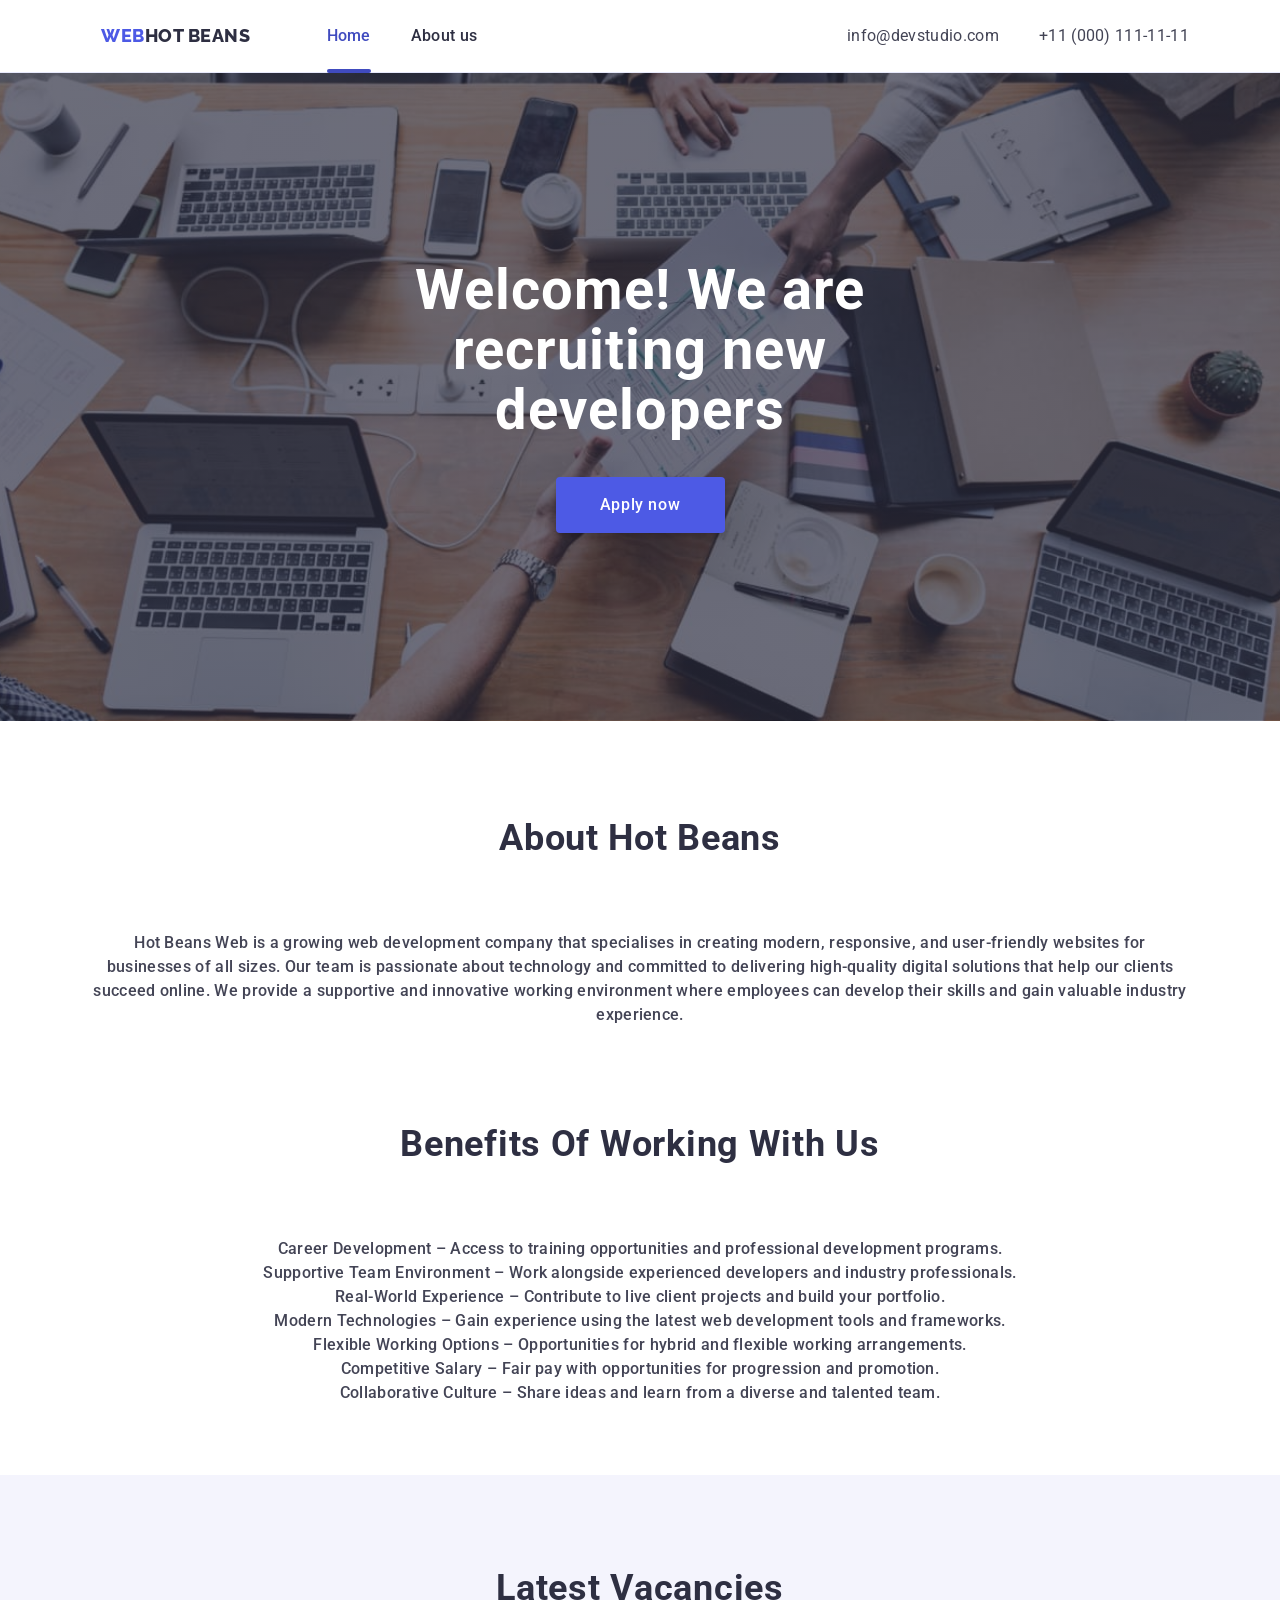
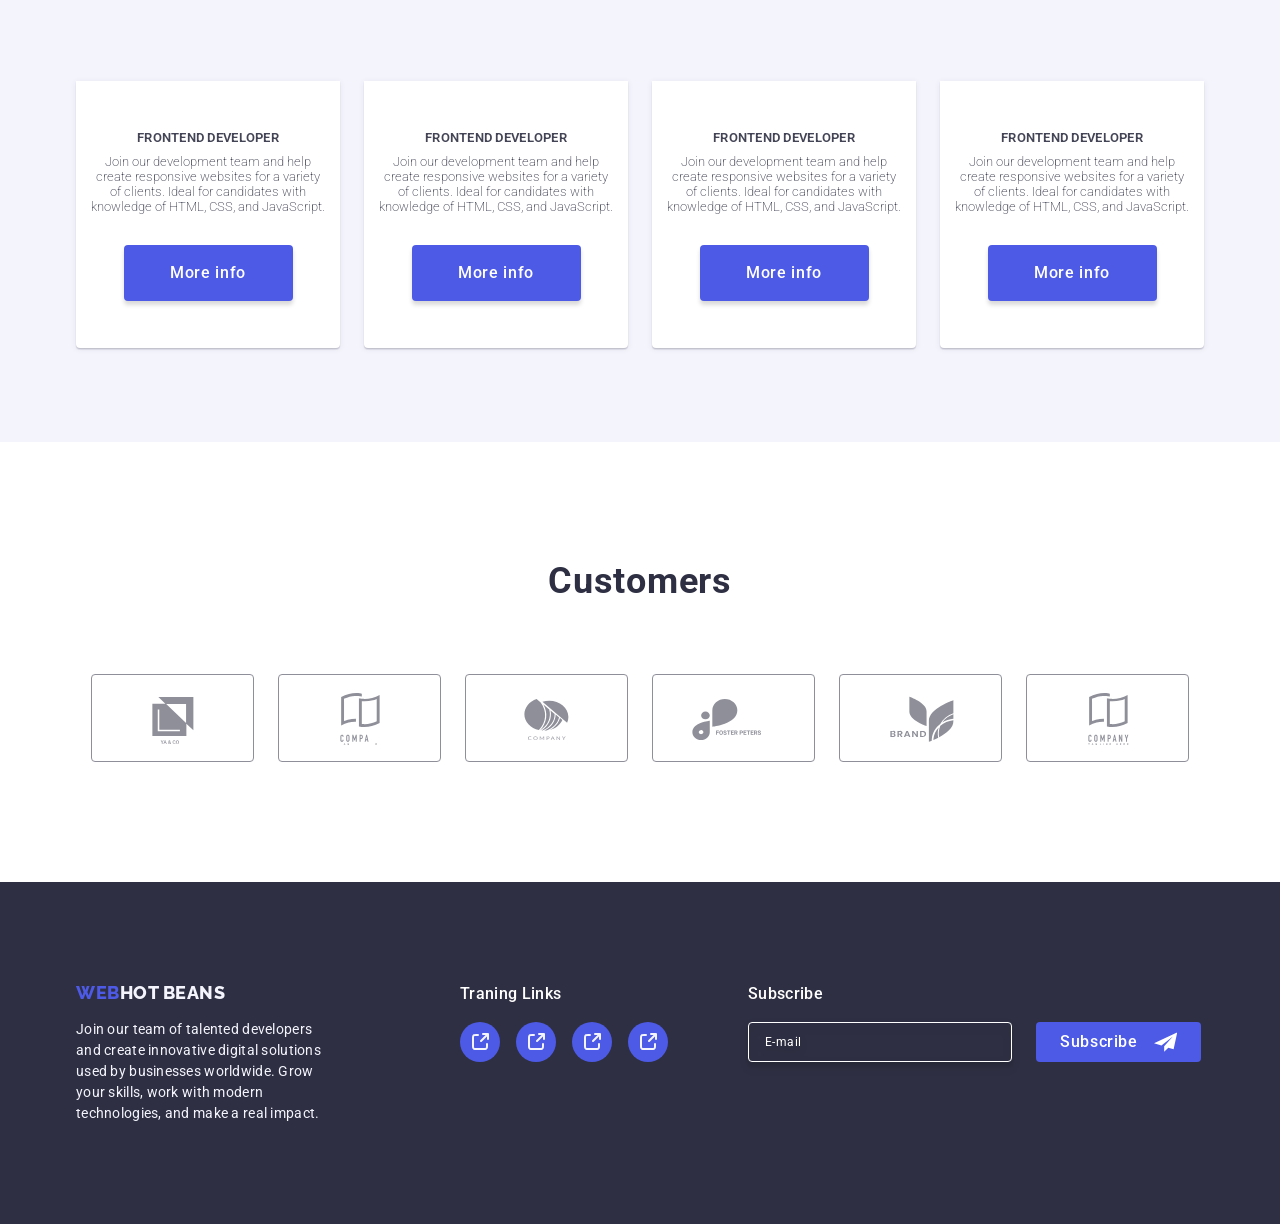
==== index.html @ ef5c517a "First commit" ====
<!doctype html>
<html lang="en">
  <head>
    <meta charset="UTF-8" />
    <meta http-equiv="X-UA-Compatible" content="IE=edge" />
    <meta name="viewport" content="width=device-width, initial-scale=1.0" />
    <title>WEB Hot Beans</title>
    <link
      rel="stylesheet"
      href="https://cdn.jsdelivr.net/npm/modern-normalize@1.1.0/modern-normalize.min.css"
    />
    <link rel="preconnect" href="https://fonts.googleapis.com" />
    <link rel="preconnect" href="https://fonts.gstatic.com" crossorigin />
    <link
      href="https://fonts.googleapis.com/css2?family=Raleway:wght@800&family=Roboto:wght@400;500;700;900&display=swap"
      rel="stylesheet"
    />
    <link rel="stylesheet" href="./css/styles.css" />
    <link rel="stylesheet" href="./css/media.css" />
    <link rel="stylesheet" href="./css/modal2.css" />
  </head>

  <body>
    <!-- Header -->
    <header class="header">
      <div class="container">
        <nav class="page-nav">
          <a href="./index.html" class="link logo"
            >Web<span class="logo_span">Hot Beans</span></a
          >
          <ul class="nav-list list">
            <li class="nav-item">
              <a href="./index.html" class="nav_link link current">Home </a>
            </li>
            <li class="nav-item">
              <a href="html/aboutus.html" class="nav_link link">About us</a>
            </li>
          </ul>
        </nav>
        <address class="page-address">
          <ul class="address-list list">
            <li class="address_item">
              <a href="mailto:info@devstudio.com" class="address_link link"
                >info@devstudio.com</a
              >
            </li>
            <li class="address_item">
              <a href="tel:+110001111111" class="address_link link"
                >+11 (000) 111-11-11</a
              >
            </li>
          </ul>
        </address>
        <button type="button" class="menu-open-btn" data-menu-open>
          <svg width="32" height="22" class="icon-menu-open">
            <use href="./images/icons.svg#icon-open-mob-menu"></use>
          </svg>
        </button>
      </div>
      <div class="mob-menu is-hidden" data-menu>
        <button data-menu-close class="modal-mob-bth" type="button">
          <svg class="icon" width="8" height="8">
            <use href="./images/icons.svg#icon-close"></use>
          </svg>
        </button>
        <ul class="mob-menu-list list">
          <li class="mob-menu-item">
            <a href="./index.html" class="current mob-menu_link link">Studio</a>
          </li>
          <li class="mob-menu-item">
            <a href="./index.html" class="mob-menu_link link">About us</a>
          </li>
          <li class="mob-menu-item">
            <a href="./index.html" class="mob-menu_link link"
              >Our Trainee Developers</a
            >
          </li>
          <li class="mob-menu-item">
            <a href="./index.html" class="mob-menu_link link">Vacancies</a>
          </li>
        </ul>
        <ul class="footer_soc-list mob-menu-soc-list">
          <li class="footer_soc-item">
            <a href="" class="footer_soc-link">
              <svg width="24" height="24" class="icon">
                <use href="./images/icons.svg#icon-instagram"></use>
              </svg>
            </a>
          </li>
          <li class="footer_soc-item">
            <a href="" class="footer_soc-link">
              <svg width="24" height="24" class="icon">
                <use href="./images/icons.svg#icon-twitter"></use>
              </svg>
            </a>
          </li>
          <li class="footer_soc-item">
            <a href="" class="footer_soc-link">
              <svg width="24" height="24" class="icon">
                <use href="./images/icons.svg#icon-facebook"></use>
              </svg>
            </a>
          </li>
          <li class="footer_soc-item">
            <a href="" class="footer_soc-link">
              <svg width="24" height="24" class="icon">
                <use href="./images/icons.svg#icon-linkedin"></use>
              </svg>
            </a>
          </li>
        </ul>
        <ul class="address-mob-list list">
          <li class="mob-address_item">
            <a href="mailto:info@devstudio.com" class="mob-address_link link"
              >info@devstudio.com</a
            >
          </li>
          <li class="address_item">
            <a href="tel:+110001111111" class="mob-address_link link"
              >+11 (000) 111-11-11</a
            >
          </li>
        </ul>
      </div>
    </header>
    <!-- Main -->
    <main>
      <!-- Section Hero -->
      <section class="hero">
        <div class="container">
          <h1 class="hero-header">Welcome! We are recruiting new developers</h1>
          <button type="button" data-modal-open="modal1" class="hero-button">
            Apply now
          </button>
        </div>
      </section>
      <section class="section">
        <div class="container">
          <h2 class="section-header">About Hot Beans</h2>
          <p class="card_subtitle aboutus-text">
            Hot Beans Web is a growing web development company that specialises
            in creating modern, responsive, and user-friendly websites for
            businesses of all sizes. Our team is passionate about technology and
            committed to delivering high-quality digital solutions that help our
            clients succeed online. We provide a supportive and innovative
            working environment where employees can develop their skills and
            gain valuable industry experience.
          </p>
        </div>
      </section>

      
      <!-- Third Section -->
      <section class="section section-benefit">
        <div class="container">
          <h2 class="section-header card_subtitle">
            Benefits of working with us
          </h2>
          <ul>
            <li class="benefit-item card_subtitle">
              Career Development – Access to training opportunities and
              professional development programs.
            </li>
            <li class="benefit-item card_subtitle">
              Supportive Team Environment – Work alongside experienced
              developers and industry professionals.
            </li>
            <li class="benefit-item card_subtitle">
              Real-World Experience – Contribute to live client projects and
              build your portfolio.
            </li>
            <li class="benefit-item card_subtitle">
              Modern Technologies – Gain experience using the latest web
              development tools and frameworks.
            </li>
            <li class="benefit-item card_subtitle">
              Flexible Working Options – Opportunities for hybrid and flexible
              working arrangements.
            </li>
            <li class="benefit-item card_subtitle">
              Competitive Salary – Fair pay with opportunities for progression
              and promotion.
            </li>
            <li class="benefit-item card_subtitle">
              Collaborative Culture – Share ideas and learn from a diverse and
              talented team.
            </li>
          </ul>
        </div>
      </section>

     
      <section class="team-section vacancies-section">
        <div class="container">
          <h2 class="section-header">Latest vacancies</h2>
          <ul class="card-set">
            <li class="card">
              <div class="card-text">
                <p class="card_subtitle">Frontend Developer</p>
                <p>
                  Join our development team and help create responsive websites
                  for a variety of clients. Ideal for candidates with knowledge
                  of HTML, CSS, and JavaScript.
                </p>
                <button
                  type="button"
                  data-modal-open="modal2"
                  class="hero-button"
                >
                  More info
                </button>
              </div>
            </li>
            <li class="card">
              <div class="card-text">
                <p class="card_subtitle">Frontend Developer</p>
                <p>
                  Join our development team and help create responsive websites
                  for a variety of clients. Ideal for candidates with knowledge
                  of HTML, CSS, and JavaScript.
                </p>
                <button
                  type="button"
                  data-modal-open="modal2"
                  class="hero-button"
                >
                  More info
                </button>
              </div>
            </li>
            <li class="card">
              <div class="card-text">
                <p class="card_subtitle">Frontend Developer</p>
                <p>
                  Join our development team and help create responsive websites
                  for a variety of clients. Ideal for candidates with knowledge
                  of HTML, CSS, and JavaScript.
                </p>
               <button
                  type="button"
                  data-modal-open="modal2"
                  class="hero-button"
                >
                  More info
                </button>
              </div>
            </li>
            <li class="card">
              <div class="card-text">
                <p class="card_subtitle">Frontend Developer</p>
                <p>
                  Join our development team and help create responsive websites
                  for a variety of clients. Ideal for candidates with knowledge
                  of HTML, CSS, and JavaScript.
                </p>
                <button
                  type="button"
                  data-modal-open="modal2"
                  class="hero-button"
                >
                  More info
                </button>
              </div>
            </li>
          </ul>
        </div>
      </section>
      <!-- Customer Section -->
      <section class="customer-section">
        <div class="container">
          <h2 class="section-header">Customers</h2>

          <ul class="card-set">
            <li class="card">
              <a href="" class="customer_link">
                <svg class="icon" width="104" height="56">
                  <use href="./images/icons.svg#icon-logo-1"></use>
                </svg>
              </a>
            </li>
            <li class="card">
              <a href="" class="customer_link">
                <svg class="icon" width="104" height="56">
                  <use href="./images/icons.svg#icon-logo-2"></use>
                </svg>
              </a>
            </li>
            <li class="card">
              <a href="" class="customer_link">
                <svg class="icon" width="104" height="56">
                  <use href="./images/icons.svg#icon-logo-3"></use>
                </svg>
              </a>
            </li>
            <li class="card">
              <a href="" class="customer_link">
                <svg class="icon" width="104" height="56">
                  <use href="./images/icons.svg#icon-logo-4"></use>
                </svg>
              </a>
            </li>
            <li class="card">
              <a href="" class="customer_link">
                <svg class="icon" width="104" height="56">
                  <use href="./images/icons.svg#icon-logo-5"></use>
                </svg>
              </a>
            </li>
            <li class="card">
              <a href="" class="customer_link">
                <svg class="icon" width="104" height="56">
                  <use href="./images/icons.svg#icon-logo-6"></use>
                </svg>
              </a>
            </li>
          </ul>
        </div>
      </section>
    </main>
    <!-- Footer -->
    <footer class="footer">
      <div class="container flex-box">
        <div class="footer-box">
          <a href="./index.html" class="logo link"
            >Web<span class="logo_span">Hot Beans</span></a
          >
          <p class="footer-text">
            Join our team of talented developers and create innovative digital
            solutions used by businesses worldwide. Grow your skills, work with
            modern technologies, and make a real impact.
          </p>
        </div>
        <div class="footer-soc-box">
          <p class="footer_soc-title">Traning Links</p>
          <ul class="footer_soc-list">
            <li class="footer_soc-item">
              <a href="https://www.learn-c.org/" class="footer_soc-link">
                <svg width="24" height="24" class="icon" >
                  <use href="./images/icons.svg#external-link" ></use>
                </svg>
              </a>
            </li>
            <li class="footer_soc-item">
              <a href="https://www.learn-c.org/" class="footer_soc-link">
                <svg width="24" height="24" class="icon" >
                  <use href="./images/icons.svg#external-link" ></use>
                </svg>
              </a>
            </li>
            <li class="footer_soc-item">
              <a href="https://www.learn-c.org/" class="footer_soc-link">
                <svg width="24" height="24" class="icon" >
                  <use href="./images/icons.svg#external-link" ></use>
                </svg>
              </a>
            </li>
            <li class="footer_soc-item">
              <a href="https://www.learn-c.org/" class="footer_soc-link">
                <svg width="24" height="24" class="icon" >
                  <use href="./images/icons.svg#external-link" ></use>
                </svg>
              </a>
            </li>
            
          </ul>
        </div>
        <div class="footer-subc-box">
          <p class="footer-subc-title">Subscribe</p>

          <form class="footer-form">
            <label class="footer-lbl">
              <input
                type="email"
                name="email"
                class="footer-input"
                placeholder="E-mail"
              />
            </label>

            <button type="submit" class="footer-subc-bth">
              Subscribe

              <svg width="24" height="24" class="icon">
                <use href="./images/icons.svg#icon-send-frame"></use>
              </svg>
            </button>
          </form>
        </div>
      </div>
    </footer>
    <!-- Modal 1 -->
    <div class="backdrop is-hidden" data-modal="modal1">
      <div data-modal="modal1" class="modal">
        <button data-modal-close="modal1" class="modal-button" type="button">
          <svg class="icon" width="8" height="8">
            <use href="./images/icons.svg#icon-close"></use>
          </svg>
        </button>
        <p class="modal-title">Leave your contacts and we will call you back</p>
        <form>
          <div class="modal-field">
            <label for="user-name" class="modal-label"> Name</label>

            <div class="modal-wrap">
              <input
                type="text"
                id="user-name"
                class="modal-input"
                name="user-name"
              />
              <svg width="18" height="24" class="icon modal-icon">
                <use href="./images/icons.svg#icon-modal-person"></use>
              </svg>
            </div>
          </div>
          <div class="modal-field">
            <label for="phone" class="modal-label">Phone</label>

            <div class="modal-wrap">
              <input type="text" id="phone" class="modal-input" name="phone" />
              <svg width="18" height="24" class="icon modal-icon">
                <use href="./images/icons.svg#icon-modal-phone"></use>
              </svg>
            </div>
          </div>
          <div class="modal-field">
            <label for="email" class="modal-label">Email</label>

            <div class="modal-wrap">
              <input type="text" id="email" class="modal-input" name="email" />
              <svg width="18" height="24" class="icon modal-icon">
                <use href="./images/icons.svg#icon-modal-email"></use>
              </svg>
            </div>
          </div>
          <div class="modal-field modal-area-fld">
            <label for="user-comment" class="modal-label"> Comment </label>
            <textarea
              id="user-comment"
              class="modal-area"
              placeholder="Text input"
              name="user-comment"
            ></textarea>
          </div>
          <div class="modal-check-fld">
            <input
              type="checkbox"
              class="modal-check-input visually-hidden"
              id="user-privacy"
              value="true"
              name="user-privacy"
            />
            <label class="modal-label check-label" for="user-privacy">
              <span class="modal-span-icon">
                <svg width="10" height="8" class="icon modal-check-icon">
                  <use href="./images/icons.svg#icon-modal-privacy"></use>
                </svg>
              </span>
              I accept the terms and conditions of the
              <a href="#" class="modal-link"> Privacy Policy</a>
            </label>
          </div>
          <button class="modal-btn" type="submit">Submit</button>
        </form>
      </div>
    </div>
    <!-- Modal 2 -->
    <div class="backdrop is-hidden" data-modal="modal2">
      <div data-modal="modal2" class="modal modal2">
        <button data-modal-close="modal2" class="modal-button" type="button">
          <svg class="icon" width="8" height="8">
            <use href="./images/icons.svg#icon-close"></use>
          </svg>
        </button>
        <h3 class="modal-title modal2-title">Frontend Developer</h3>
        <h4>Job Description</h4>
        <p>
          The Junior Web Developer will assist in designing, developing, and
          maintaining websites and web applications. The successful candidate
          will work as part of a collaborative team and contribute to a range of
          client projects.
        </p>
        <h4>Key Responsibilities</h4>
        <p>
          Develop and maintain websites using modern web technologies. Write
          clean, efficient, and well-documented code. Test websites to ensure
          functionality across different devices and browsers. Work closely with
          designers and senior developers. Troubleshoot and resolve technical
          issues. Participate in project meetings and team discussions.
        </p>
        <h4>Essential Requirements</h4>
        <p>
          Relevant qualification in Web Development, Computing, or Information
          Technology. Knowledge of HTML5, CSS3, and JavaScript. Understanding of
          responsive web design principles. Strong problem-solving and
          analytical skills. Good communication and teamwork abilities. Passion
          for web development and continuous learning.
        </p>
      </div>
    </div>
    <script src="./js/modal.js"></script>
    <script src="./js/menu.js"></script>
  </body>
</html>
---- css/styles.css ----
:root {
  --whitebackground: #ffffff;
  --herobackground: #2e2f42;
  --footerbackground: #2e2f42;
  --primarycolor: #2e2f42;
  --textcolor: #434455;
  --textfooter: #f4f4fd;
  --whitetext: #ffffff;

  --logofont: "Raleway", sans-serif;
  --primaryfont: "Roboto", sans-serif;
}
body {
  font-family: var(--primaryfont);
  font-size: 14px;
  font-weight: 500;
  letter-spacing: 2%;
  color: #434455;
  background-color: var(--whitebackground);
}

button {
  cursor: pointer;
  padding: 0;
  border: none;
}
h1,
h2,
h3,
h4,
h5,
h6,
p {
  margin: 0;
}
a {
  text-decoration: none;
}
ul,
li {
  list-style-type: none;
  margin: 0;
  padding: 0;
}

address {
  font-style: normal;
}
img {
  display: block;
}
input,
label {
  display: block;
  border: none;
  outline: none;
}
.icon {
  fill: currentColor;
}
.visually-hidden {
  position: absolute;
  width: 1px;
  height: 1px;
  margin: -1px;
  border: 0;
  padding: 0;
  white-space: nowrap;
  clip-path: inset(100%);
  clip: rect(0 0 0 0);
  overflow: hidden;
}
.link {
  text-decoration: none;
}
.list {
  list-style: none;
}
.container {
  max-width: 1158px;
  width: 100%;
  margin: 0 auto;
  padding: 0 15px;
}
.page-nav .logo {
  margin-left: 10px;
  margin-right: 76px;
}
.logo {
  font-family: var(--logofont);
  font-weight: 800;
  font-size: 18px;
  letter-spacing: 3%;
  line-height: 1.17;
  letter-spacing: 0.03em;
  text-transform: uppercase;
  color: #4d5ae5;
}
.logo span {
  color: #2e2f42;
}

.header {
  border-bottom: 1px solid #e7e9fc;
  box-shadow:
    0px 2px 1px rgba(46, 47, 66, 0.08),
    0px 1px 1px rgba(46, 47, 66, 0.16),
    0px 1px 6px rgba(46, 47, 66, 0.08);
}
.header .container {
  display: flex;
  height: 72px;
}
.page-nav {
  display: flex;
  align-items: center;
}
.nav-list {
  display: flex;
  margin: auto;
  gap: 40px;
  justify-content: center;
  position: relative;
  display: none;
}
.nav_item {
  margin-right: auto;
}
.nav_link {
  font-size: 16px;
  color: #2e2f42;
  letter-spacing: 0.02em;
  line-height: 1.5;
  padding: 24px 0;
  display: flex;
  align-items: center;
  justify-content: center;
  flex-direction: column;
  transition: color 250ms cubic-bezier(0.4, 0, 0.2, 1);
  position: relative;
}
.current {
  color: #404bbf;
}
.current::after {
  margin-top: 20px;
  position: absolute;
  left: 0;
  bottom: -1px;
  content: "";
  width: 100%;
  height: 4px;
  background-color: #404bbf;
  border-radius: 2px;
}

.page-address {
  display: none;
}
.address-list {
  display: flex;
  align-items: center;
  flex-direction: column;
  flex-wrap: wrap;
  align-items: center;
  justify-content: center;
  gap: 12px;
}
.address_link {
  color: var(--textcolor);
  font-size: 16px;
  font-weight: 400;
  line-height: 1.5;
  letter-spacing: 0.02em;
  transition: color 250ms cubic-bezier(0.4, 0, 0.2, 1);
}
.address_link:hover,
.address_link:active,
.address_link:focus {
  color: #404bbf;
}
.menu-open-btn {
  display: block;
  margin-left: auto;
  background-color: transparent;
}
.icon-menu-open {
  stroke: #2e2f42;
}
.mob-menu {
  position: fixed;
  z-index: 20;
  top: 0;
  width: 100vw;
  height: 100vh;
  width: 100%;
  min-height: 796px;
  background: #fcfcfc;
  border-radius: 4px;
  box-shadow:
    0px 1px 1px rgba(0, 0, 0, 0.14),
    0px 1px 3px rgba(0, 0, 0, 0.12),
    0px 2px 1px rgba(0, 0, 0, 0.2);
  transition: transform 250ms cubic-bezier(0.4, 0, 0.2, 1);
  padding: 80px 40px 40px 35px;
}
.mob-menu-list {
  display: flex;
  flex-direction: column;
  flex-wrap: wrap;
  gap: 40px;
  margin-bottom: 284px;
}
.mob-menu_link {
  font-size: 36px;
  font-weight: 700;
  font-size: 36px;
  letter-spacing: 0.03em;
  color: #2e2f42;
  line-height: 1.11;
}
.mob-menu-item .current {
  color: #404bbf;
}

.modal-mob-bth {
  background-color: #fff;
  border: 1px solid rgba(0, 0, 0, 0.1);
  display: flex;
  align-items: center;
  justify-content: center;
  position: absolute;
  top: 24px;
  right: 24px;
  border-radius: 50%;
  width: 24px;
  height: 24px;
  transition:
    background-color 250ms cubic-bezier(0.4, 0, 0.2, 1),
    border 250ms cubic-bezier(0.4, 0, 0.2, 1);
}
.mob-menu-soc-list {
  gap: 56px;
  display: flex;
  margin-top: auto;
  margin-bottom: 48px;
}
.address-mob-list {
  gap: 40px;
  display: flex;
  flex-direction: column;
  flex-wrap: wrap;
}

.mob-address_link {
  color: #434455;
  font-size: 20px;
  font-weight: 500;
  line-height: 1.2;
  letter-spacing: 0.02em;
}
.mob-address_link:hover,
.mob-address_link:focus {
  color: #4d5ae5;
  font-size: 36px;
  font-weight: 700;
  line-height: 1.12;
  letter-spacing: 0.02em;
  text-transform: capitalize;
}

.hero {
  background-color: var(--herobackground);
  padding: 112px 0;
  background-image:
    linear-gradient(rgba(46, 47, 66, 0.7), rgba(46, 47, 66, 0.7)),
    url(../images/hero-bg-mob-img.jpg);
  background-repeat: no-repeat;
  background-size: cover;
  max-width: 1440px;
  background-position: center;
  margin: auto;
}


.hero .container {
  text-align: center;
}
.hero-header {
  max-width: 496px;
  font-size: 36px;
  letter-spacing: 0.03em;
  color: #ffffff;
  line-height: 1.11;
  text-align: center;
  margin-bottom: 72px;
  margin-left: auto;
  margin-right: auto;
  font-weight: 700;
}
.hero-button {
  background-color: #4d5ae5;
  border-radius: 4px;
  box-shadow: 0px 4px 4px 0px rgba(0, 0, 0, 0.15);
  transition: background-color 250ms cubic-bezier(0.4, 0, 0.2, 1);

  font-weight: 500;
  font-size: 16px;
  line-height: 1.5;
  letter-spacing: 0.04em;
  color: var(--whitetext);

  display: block;
  text-align: center;
  padding: 16px 32px;
  min-width: 169px;
  margin-left: auto;
  margin-right: auto;
}
.hero-button:hover,
.hero-button:active,
.hero-button:focus {
  background-color: #404bbf;
}
.advantages-section {
  padding: 96px 0;
}

.advantages-section .card-set {
  gap: 74px;
}

.advantages-section .card {
  max-width: 264px;
}
.advantages_icon-box {
  display: none;
  justify-content: center;
  align-items: center;
  height: 112px;
  background: #f4f4fd;
  border-radius: 4px;
  margin-bottom: 8px;
}
.section {
  margin-top: 98px;
}
.aboutus-text {
  text-align: center;
}
.section-benefit {
  margin-bottom: 70px;
}
.benefit-item {
  text-align: center;
}

.vacancies-section li {
  padding: 15px;
}
.vacancies-section .card_subtitle {
  font-weight: 600;
  text-transform: uppercase;
}
.vacancies-section p {
  margin-bottom: 30px;
  font-weight: 200;
  font-size: 13px;
}
.vacancies-section a {
  width: 150px;
}

.card_title {
  font-size: 20px;
  font-weight: 500;
  line-height: 1.2;
  letter-spacing: 0.02em;
  color: #2e2f42;
  margin-bottom: 8px;
  text-align: center;
}
.advantages-section .card_subtitle {
  font-weight: 500;
}

.card_subtitle {
  font-size: 16px;
  line-height: 1.5;
  letter-spacing: 0.02em;
  color: var(--textcolor);
}
.section-header {
  font-size: 36px;

  line-height: 1.11;
  letter-spacing: 0.02em;
  text-transform: capitalize;
  color: #2e2f42;
  text-align: center;
  margin-bottom: 72px;
}
.doing-section {
  padding-bottom: 120px;
  display: none;
}
.card-set {
  display: flex;
  flex-direction: column;
}
.doing-section .card-set {
  gap: 24px;
}
.doing-section .card {
  width: calc((100% - 2 * 24px) / 3);
}
.team-section {
  background-color: #f4f4fd;
  padding: 94px 0px;
  margin: auto;
}
.team-section .container {
  padding-left: auto;
  padding-right: auto;
}
.team-section .card-set {
  gap: 24px;
  align-items: center;
}
.team-section .card {
  max-width: 264px;
  background-color: #ffffff;
  /* width: calc((100% - 3 * 24px) / 4); */
  border-radius: 0 0 4px 4px;
  text-align: center;
  align-items: center;
  box-shadow:
    0px 1px 6px rgba(46, 47, 66, 0.08),
    0px 1px 1px rgba(46, 47, 66, 0.16),
    0px 2px 1px rgba(46, 47, 66, 0.08);
}
.team-section .card-text {
  padding: 32px 0;
  justify-content: center;
}
.team-section .card_title {
  margin-bottom: 8px;
}
.team-section .card_subtitle {
  margin-bottom: 8px;
}
.team-section .card_soc-list {
  display: flex;
  gap: 24px;
  justify-content: center;
}
.team-section .card_soc-link {
  width: 40px;
  height: 40px;
  background-color: #4d5ae5;
  padding: 12px;
  border-radius: 50%;
  justify-content: center;
  display: flex;
  align-items: center;
  transition: background-color 250ms cubic-bezier(0.4, 0, 0.2, 1);
}
.team-section .card_soc-link:hover,
.team-section .card_soc-link:focus {
  background-color: #404bbf;
}
.team-section .icon {
  fill: #f4f4fd;
}

.customer-section {
  padding: 120px 0px;
}
.customer-section .icon {
  fill: #8e8f99;
}

.customer-section .card-set {
  flex-direction: row;
  flex-wrap: wrap;
  gap: 24px;
}
.customer-section .card {
  width: calc((100% - 24px) / 2);
  gap: 24px;
}
.customer-section .card {
  height: 88px;
}
.customer_link {
  width: 100%;
  height: 100%;
  border-radius: 4px;
  border: 1px solid #8e8f99;
  display: flex;
  align-items: center;
  justify-content: center;
  color: #404bbf;
  transition:
    border-color 250ms cubic-bezier(0.4, 0, 0.2, 1),
    color 250ms cubic-bezier(0.4, 0, 0.2, 1);
  color: #8e8f99;
}
.customer-section .icon {
  fill: currentColor;
}
.customer-section .icon:hover,
.customer-section .icon:focus {
  fill: currentColor;
}
.customer-section .customer_link:hover,
.customer-section .customer_link:focus {
  border: 1px solid #404bbf;
  color: #404bbf;
}
.footer {
  background-color: var(--footerbackground);
  padding: 100px 0px;
  /* align-items: baseline;
  display: flex; */
}
.footer .logo {
  display: inline-block;
  margin-bottom: 16px;
}
.footer span {
  color: #f4f4fd;
}
.footer-text {
  color: #f4f4fd;
  line-height: 1.5;
  letter-spacing: 0.02em;
  max-width: 264px;
  font-weight: 400;
}
.footer_soc-title {
  color: #fff;
  line-height: 1.5;
  letter-spacing: 0.02em;
  font-size: 16px;
  font-weight: 500;

  margin-bottom: 16px;
}
.flex-box {
  display: flex;
  align-items: center;
  flex-direction: column;
  flex-wrap: wrap;
  justify-content: center;
  gap: 72px;
}

.footer-box {
  align-items: center;
  justify-content: center;
  display: flex;
  flex-direction: column;
}
.footer-soc-box {
  align-items: center;
  justify-content: center;
  display: flex;
  flex-direction: column;
}
.footer_soc-list {
  display: flex;
  gap: 16px;
  justify-content: center;
  align-self: center;
}
.footer_soc-link {
  width: 40px;
  height: 40px;
  background-color: #4d5ae5;
  border-radius: 50%;
  justify-content: center;
  display: flex;
  align-items: center;
  color: #f4f4fd;
  transition: background-color 250ms cubic-bezier(0.4, 0, 0.2, 1);
}
.footer_soc-link:hover,
.footer_soc-link:focus {
  background-color: #31d0aa;
}
.footer_soc-list .icon {
  fill: currentColor;
}

.footer_soc-list .icon use {
  fill: currentColor;
}
.footer-subc-title {
  color: #fff;
  line-height: 1.5;
  letter-spacing: 0.02em;
  font-size: 16px;

  margin-bottom: 16px;
  text-align: center;
}
.footer-input {
  border-radius: 4px;
  border: 1px solid #fff;
  box-shadow: 0px 4px 4px 0px rgba(0, 0, 0, 0.15);
  background-color: transparent;
  width: 264px;
  height: 40px;
  padding: 8px 16px;
  font-size: 12px;
  line-height: 1.5;
  letter-spacing: 0.04em;
  filter: drop-shadow(0px 4px 4px rgba(0, 0, 0, 0.15));
  color: #ffffff;
  width: 100%;
}
.footer-input::placeholder {
  color: #fff;
}
.footer-form-fld {
  display: flex;
}
.footer-form {
  display: flex;
  gap: 24px;
  flex-direction: column;
  align-items: center;
  justify-content: center;
}
.footer-lbl {
  width: 100%;
}
.footer-subc-bth {
  padding: 8px 24px;
  border-radius: 4px;
  background: #4d5ae5;
  font-size: 16px;
  font-weight: 500;
  color: #ffffff;
  line-height: 1.5;
  letter-spacing: 0.04em;
  display: flex;
  justify-content: center;
  align-items: center;
  max-width: 165px;
}
.footer-subc-bth .icon {
  margin-left: 16px;
}

.card-img {
  position: relative;
  overflow: hidden;
}
.is-hidden {
  visibility: hidden;
  opacity: 0;
  pointer-events: none;
  transition:
    opacity 250ms cubic-bezier(0.4, 0, 0.2, 1),
    visibility 250ms cubic-bezier(0.4, 0, 0.2, 1);
}
.backdrop {
  width: 100%;
  height: 100%;
  position: fixed;
  top: 0;
  left: 0;
  background-color: rgba(46, 47, 66, 0.4);
}
.modal {
  position: absolute;
  top: 50%;
  left: 50%;
  transform: translate(-50%, -50%) scale(1);
  max-width: 408px;
  min-height: 584px;
  background: #fcfcfc;
  border-radius: 4px;
  box-shadow:
    0px 1px 1px rgba(0, 0, 0, 0.14),
    0px 1px 3px rgba(0, 0, 0, 0.12),
    0px 2px 1px rgba(0, 0, 0, 0.2);
  transition: transform 250ms cubic-bezier(0.4, 0, 0.2, 1);
  padding: 72px 24px 24px 24px;
}
.modal-button {
  background-color: #e7e9fc;
  border: 1px solid rgba(0, 0, 0, 0.1);
  display: flex;
  align-items: center;
  justify-content: center;
  position: absolute;
  top: 24px;
  right: 24px;
  border-radius: 50%;
  width: 24px;
  height: 24px;
  transition:
    background-color 250ms cubic-bezier(0.4, 0, 0.2, 1),
    border 250ms cubic-bezier(0.4, 0, 0.2, 1);
}
.modal-button:hover,
.modal-button:focus {
  color: #fff;
  background-color: #404bbf;
  border: none;
}
.modal-button .icon {
  transition: fill 250ms cubic-bezier(0.4, 0, 0.2, 1);
  top: 50%;
  left: 50%;
}
.modal-title {
  text-align: center;
  margin-bottom: 16px;
  font-size: 16px;
  font-weight: 500;
  color: #2e2f42;
  line-height: 1.5;
  letter-spacing: 0.02em;
}
.modal-field {
  margin-bottom: 8px;
}
.modal-input {
  width: 100%;
  height: 40px;
  padding: 11px 38px;
  border-radius: 4px;
  border: 1px solid rgba(46, 47, 66, 0.4);
  margin-top: 4px;
  outline: none;
  background-color: transparent;
  outline: transparent;
  transition: border-color 250ms cubic-bezier(0.4, 0, 0.2, 1);
}

.modal-label {
  font-size: 12px;
  font-weight: 400;
  line-height: 1.17;
  letter-spacing: 0.04em;
  color: #8e8f99;
  margin-bottom: 4px;
}
.modal-input:focus,
.modal-input:hover {
  border-color: #4d5ae5;
}
.modal-area {
  width: 100%;
  height: 120px;
  border-radius: 4px;
  margin-top: 4px;
  padding: 8px 16px;
  resize: none;
  outline: none;
  border: 1px solid rgba(46, 47, 66, 0.4);
  background-color: transparent;
  transition: border-color 250ms cubic-bezier(0.4, 0, 0.2, 1);
  outline: transparent;
}
.modal-area::placeholder {
  font-size: 12px;
  line-height: 1.17;
  letter-spacing: 0.04em;
  color: rgba(46, 47, 66, 0.4);
}
.modal-area-fld {
  margin-bottom: 16px;
}
.modal-area:focus,
.modal-area:hover {
  border-color: #4d5ae5;
}
.modal-wrap {
  position: relative;
}
.modal-wrap .icon {
  top: 50%;
  left: 16px;
  transform: translateY(-50%);
  position: absolute;
  transition: fill 250ms cubic-bezier(0.4, 0, 0.2, 1);
}
.modal-input:hover + .modal-icon,
.modal-input:focus + .modal-icon {
  fill: #4d5ae5;
}
.modal-check-fld {
  margin-bottom: 24px;
  display: flex;
  align-items: center;
}

.modal-check-input {
  width: 16px;
  height: 16px;
}

.modal-label a {
  color: #4d5ae5;
  text-decoration: underline;
}
.modal-check-icon {
  fill: transparent;
  display: inline-flex;
}

.modal-span-icon {
  width: 16px;
  height: 16px;
  border: 1px solid rgba(46, 47, 66, 0.4);
  border-radius: 2px;
  transition:
    background-color 250ms cubic-bezier(0.4, 0, 0.2, 1),
    border 250ms cubic-bezier(0.4, 0, 0.2, 1),
    fill 250ms cubic-bezier(0.4, 0, 0.2, 1);
  display: inline-flex;
  align-items: center;
  justify-content: center;
  margin-right: 8px;
  fill: transparent;
}
.modal-check-input:checked + .check-label .modal-span-icon {
  background-color: #404bbf;
  border: none;
  fill: #f4f4fd;
}

.modal-check-input:checked + .check-label .modal-check-icon {
  fill: #f4f4fd;
}
.check-label a {
  margin-left: 4px;
}
.modal-btn {
  min-width: 169px;
  display: block;
  padding: 16px 32px;
  border-radius: 4px;
  background: #4d5ae5;
  box-shadow: 0px 4px 4px 0px rgba(0, 0, 0, 0.15);
  text-align: center;
  font-size: 16px;
  font-weight: 500;
  line-height: 1.5;
  letter-spacing: 0.04em;
  margin-left: auto;
  margin-right: auto;
  color: #ffffff;
  transition: background-color 250ms cubic-bezier(0.4, 0, 0.2, 1);
}
---- css/media.css ----
@media screen and (min-width: 428px) {
  .container {
    max-width: 398px;
    padding: 0 15px;
  }
  .doing-section {
    display: none;
  }
  .team-section .container {
    padding-left: 66px;
    padding-right: 66px;
  }
  .team-section .card-img {
    max-width: 264px;
  }
  .footer-subc-box {
    width: 100%;
  }
}
@media screen and (min-width: 768px) {
  .container {
    max-width: 738px;
  }
  .menu-open-btn {
    display: none;
  }
  .nav-list {
    display: flex;
  }
  .page-address {
    display: flex;
  }
  .page-nav {
    margin-right: auto;
  }
  .hero {
    background-color: var(--herobackground);
    padding: 112px 0;
    background-image: linear-gradient(
        rgba(46, 47, 66, 0.7),
        rgba(46, 47, 66, 0.7)
      ),
      url(../images/hero-bg-tab-img.jpg);
    background-repeat: no-repeat;
    background-size: cover;
    max-width: 1440px;
    background-position: center;
    margin: auto;
  }
  @media (min-device-pixel-ratio: 2),
    (min-resolution: 192dpi),
    (min-resolution: 2dppx) {
    .box {
      background-image: linear-gradient(
          rgba(46, 47, 66, 0.7),
          rgba(46, 47, 66, 0.7)
        ),
        url(../images/hero-bg-tab-img@2x.jpg);
    }
  }

  .hero-header {
    font-size: 56px;
    font-weight: 700;
    line-height: 1.07;
    letter-spacing: 0.02em;
    margin-bottom: 36px;
  }
  .advantages-section .card-set {
    gap: 72px 24px;
    flex-direction: row;
    flex-wrap: wrap;
  }
  .advantages-section .card {
    max-width: 500px;
  }
  .advantages-section .card {
    flex-basis: calc((100% - 24px) / 2);
  }
  .doing-section {
    display: none;
  }
  .team-section .card-set {
    flex-direction: row;
    flex-wrap: wrap;
  }
  .team-section .card {
    width: calc((100% - 24px) / 2);
    gap: 64px 24px;
  }

  .customer-section .card {
    width: calc((100% - 2 * 24px) / 3);
  }
  .flex-box {
    flex-direction: row;
    flex-wrap: wrap;
    align-items: baseline;
    padding-left: 108px;
    gap: 72px 24px;
    justify-content: left;
  }
  .footer-form {
    align-items: left;
  }
  .footer-form {
    flex-direction: row;
    align-items: flex-start;
    gap: 24px;
  }
  .footer-input {
    width: 264px;
  }
  .footer-subc-title {
    text-align: left;
  }
  .footer-subc-box {
    width: 453px;
  }
}
@media screen and (min-width: 1158px) {
  .container {
    max-width: 1128px;
  }
  .address-list {
    flex-direction: row;
    gap: 40px;
  }
  .hero {
    background-color: var(--herobackground);
    padding: 188px 0;
    background-image: linear-gradient(
        rgba(46, 47, 66, 0.7),
        rgba(46, 47, 66, 0.7)
      ),
      url(../images/hero-bg-img.jpg);
    background-repeat: no-repeat;
    background-size: cover;
    max-width: 1440px;
    background-position: center;
    margin: auto;
  }
  @media (min-device-pixel-ratio: 2),
    (min-resolution: 192dpi),
    (min-resolution: 2dppx) {
    .box {
      background-image: linear-gradient(
          rgba(46, 47, 66, 0.7),
          rgba(46, 47, 66, 0.7)
        ),
        url(../images/hero-bg-img@2x.jpg);
    }
  }

  .advantages-section .card-set {
    flex-direction: row;
    gap: 24px;
  }
  .advantages-section .card_subtitle {
    font-weight: 400;
  }
  .advantages-section .card {
    flex-basis: calc((100% - 24px * 3) / 4);
  }
  .advantages_icon-box {
    display: flex;
  }
  .doing-section {
    display: flex;
  }
  .doing-section .card-set {
    gap: 24px;
    display: flex;
    flex-direction: row;
    flex-wrap: wrap;
  }
  .doing-section .card {
    width: calc((100% - 2 * 24px) / 3);
  }
  .team-section .card {
    flex-basis: calc((100% - 3 * 24px) / 4);
  }
  .team-section .container {
    padding-left: 0px;
    padding-right: 0px;
  }
  .customer-section .card-set {
    flex-direction: row;
    flex-wrap: wrap;
    gap: 24px;
  }
  .customer-section .card {
    width: calc((100% - 24px) / 2);
    gap: 24px;
  }
  .customer-section .card {
    width: calc((100% - 5 * 24px) / 6);
  }
  .footer .container {
    padding: 0px;
  }

  .flex-box {
    gap: 0px;
  }
  .footer-box {
    margin-right: 120px;
    align-items: baseline;
    display: flex;
  }
  .footer-soc-box {
    margin-right: 80px;
    align-items: baseline;
    display: flex;
  }
  
}
---- css/modal2.css ----
.modal2-title {
  font-weight: 600;
  text-transform: uppercase;
  font-size: 20px;
}
.modal2 p {
  margin-bottom: 30px;
  font-weight: 200;
  font-size: 13px;
}
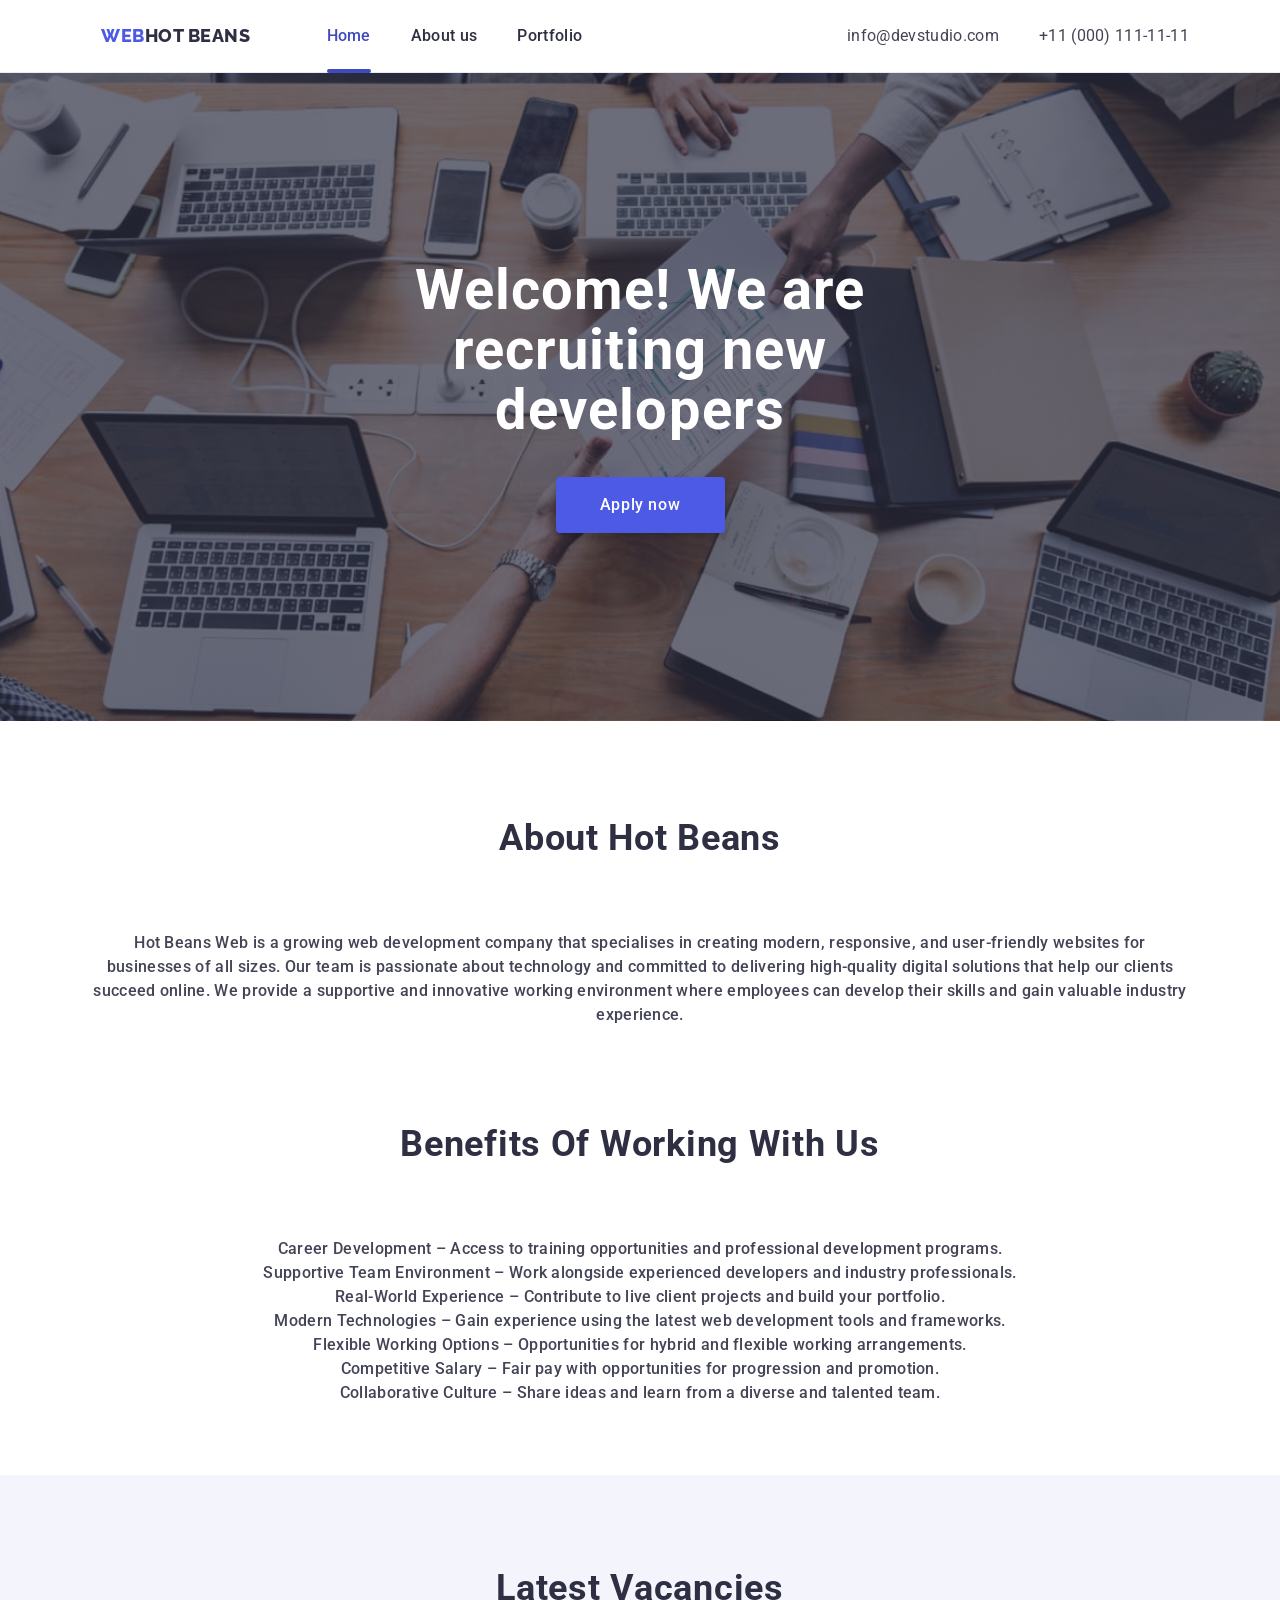
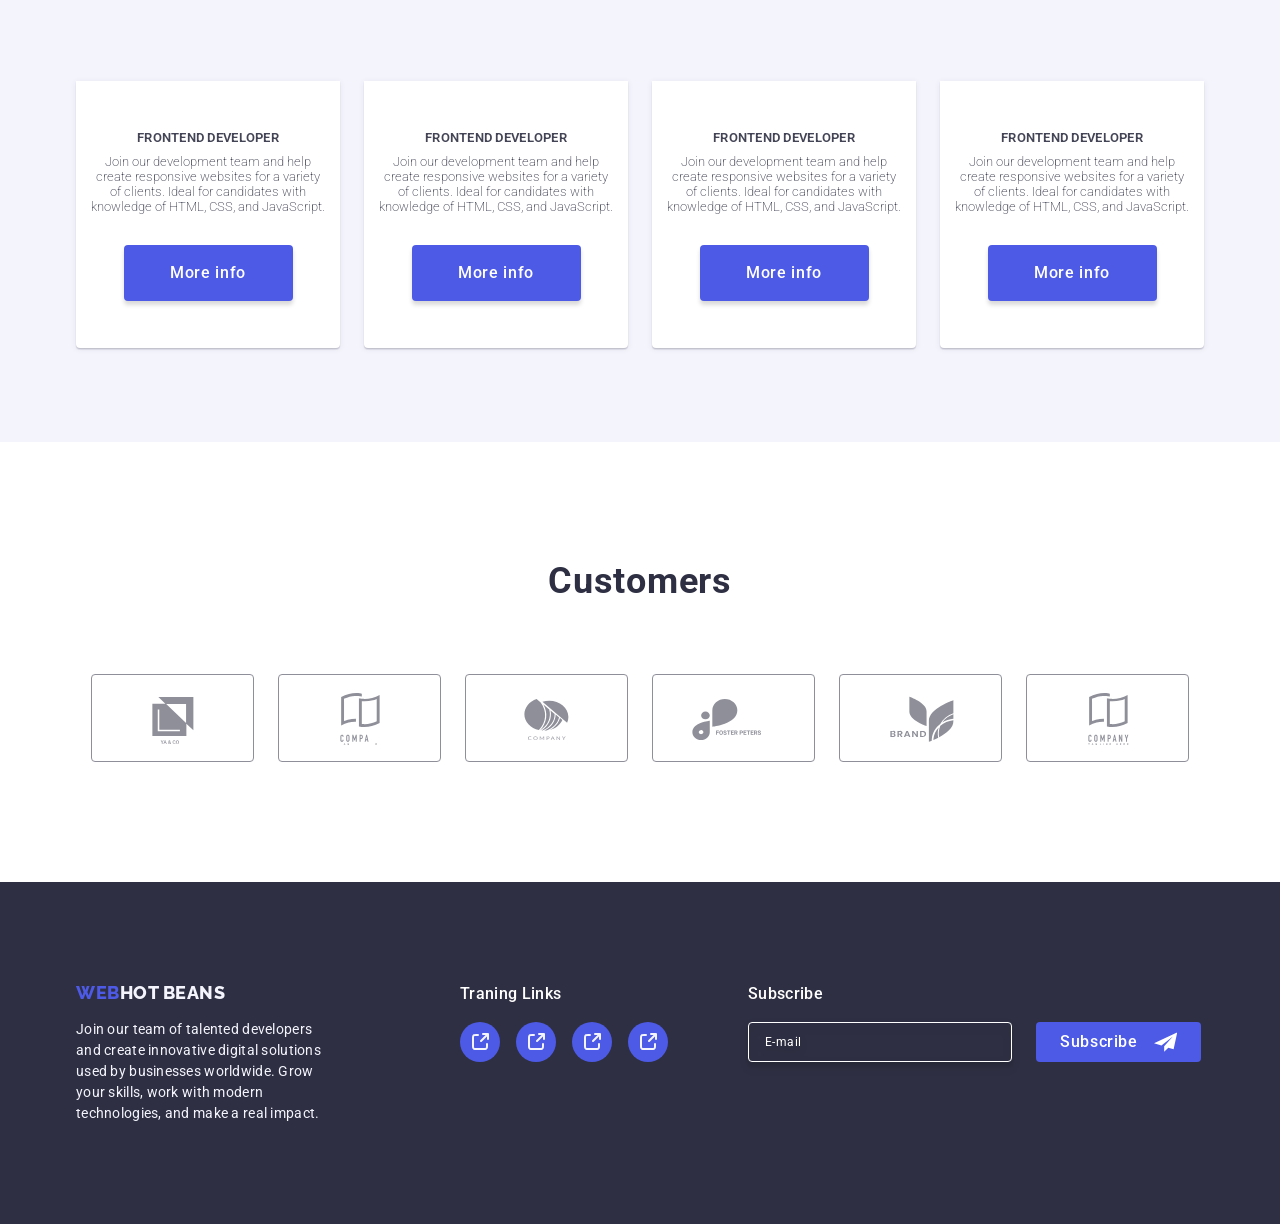
==== commit c430369e: "portfolio" ====
--- a/index.html
+++ b/index.html
@@ -35,6 +35,9 @@
             <li class="nav-item">
               <a href="html/aboutus.html" class="nav_link link">About us</a>
             </li>
+             <li class="nav-item">
+              <a href="html/portfolio.html" class="nav_link link">Portfolio</a>
+            </li>
           </ul>
         </nav>
         <address class="page-address">
@@ -72,12 +75,10 @@
           </li>
           <li class="mob-menu-item">
             <a href="./index.html" class="mob-menu_link link"
-              >Our Trainee Developers</a
+              >Portfolio</a
             >
           </li>
-          <li class="mob-menu-item">
-            <a href="./index.html" class="mob-menu_link link">Vacancies</a>
-          </li>
+
         </ul>
         <ul class="footer_soc-list mob-menu-soc-list">
           <li class="footer_soc-item">
--- a/css/styles.css
+++ b/css/styles.css
@@ -858,3 +858,78 @@
   color: #ffffff;
   transition: background-color 250ms cubic-bezier(0.4, 0, 0.2, 1);
 }
+/* 
+Porfolio
+*/
+.portfolio-section{
+  padding: 70px 0 70px 0 ;
+}
+.portfolio-section .card-set {
+  gap: 24px;
+  row-gap: 48px;
+}
+.portfolio-section .card {
+  width: calc((100% - 2 * 24px) / 3);
+}
+.portfolio-section .card-text {
+  padding: 32px 16px;
+  border: 1px solid #e7e9fc;
+  border-top: none;
+}
+
+.portfolio-section .card_title {
+  margin-bottom: 8px;
+}
+
+.portfolio-section .card-set {
+  gap: 24px;
+  row-gap: 48px;
+}
+.portfolio-section .card {
+  width: calc((100% - 2 * 24px) / 3);
+}
+.portfolio-section .card-text {
+  padding: 32px 16px;
+  border: 1px solid #e7e9fc;
+  border-top: none;
+}
+
+.portfolio-section .card_title {
+  margin-bottom: 8px;
+}
+.card-link {
+  display: block;
+  transition: box-shadow 250ms cubic-bezier(0.4, 0, 0.2, 1);
+}
+.card-link:hover,
+.card-link:focus {
+  box-shadow: 0px 1px 6px rgba(46, 47, 66, 0.08),
+    0px 1px 1px rgba(46, 47, 66, 0.16), 0px 2px 1px rgba(46, 47, 66, 0.08);
+}
+.card-img {
+  position: relative;
+}
+
+.overlay-text {
+  position: absolute;
+  top: 0;
+  font-size: 16px;
+  line-height: 1.5;
+  letter-spacing: 0.02em;
+  padding: 40px 32px;
+  background-color: #4d5ae5;
+  height: 100%;
+  width: 100%;
+  color: #f4f4fd;
+  transition: transform 250ms cubic-bezier(0.4, 0, 0.2, 1);
+
+  transform: translateY(100%);
+}
+.card-link:hover .overlay-text,
+.card-link:focus .overlay-text {
+  transform: translateY(0%);
+}
+.card-img {
+  position: relative;
+  overflow: hidden;
+}
--- a/css/media.css
+++ b/css/media.css
@@ -215,3 +215,15 @@
   }
   
 }
+  .portfolio-section .card-set {
+    flex-direction: row;
+    flex-wrap: wrap;
+    gap: 48px 24px;
+  }
+  .portfolio-sectio .card {
+    flex-basis: calc((100% - 2 * 24px) / 3);
+  }
+  .portfolio-section .card_title {
+    text-align: left;
+  }
+
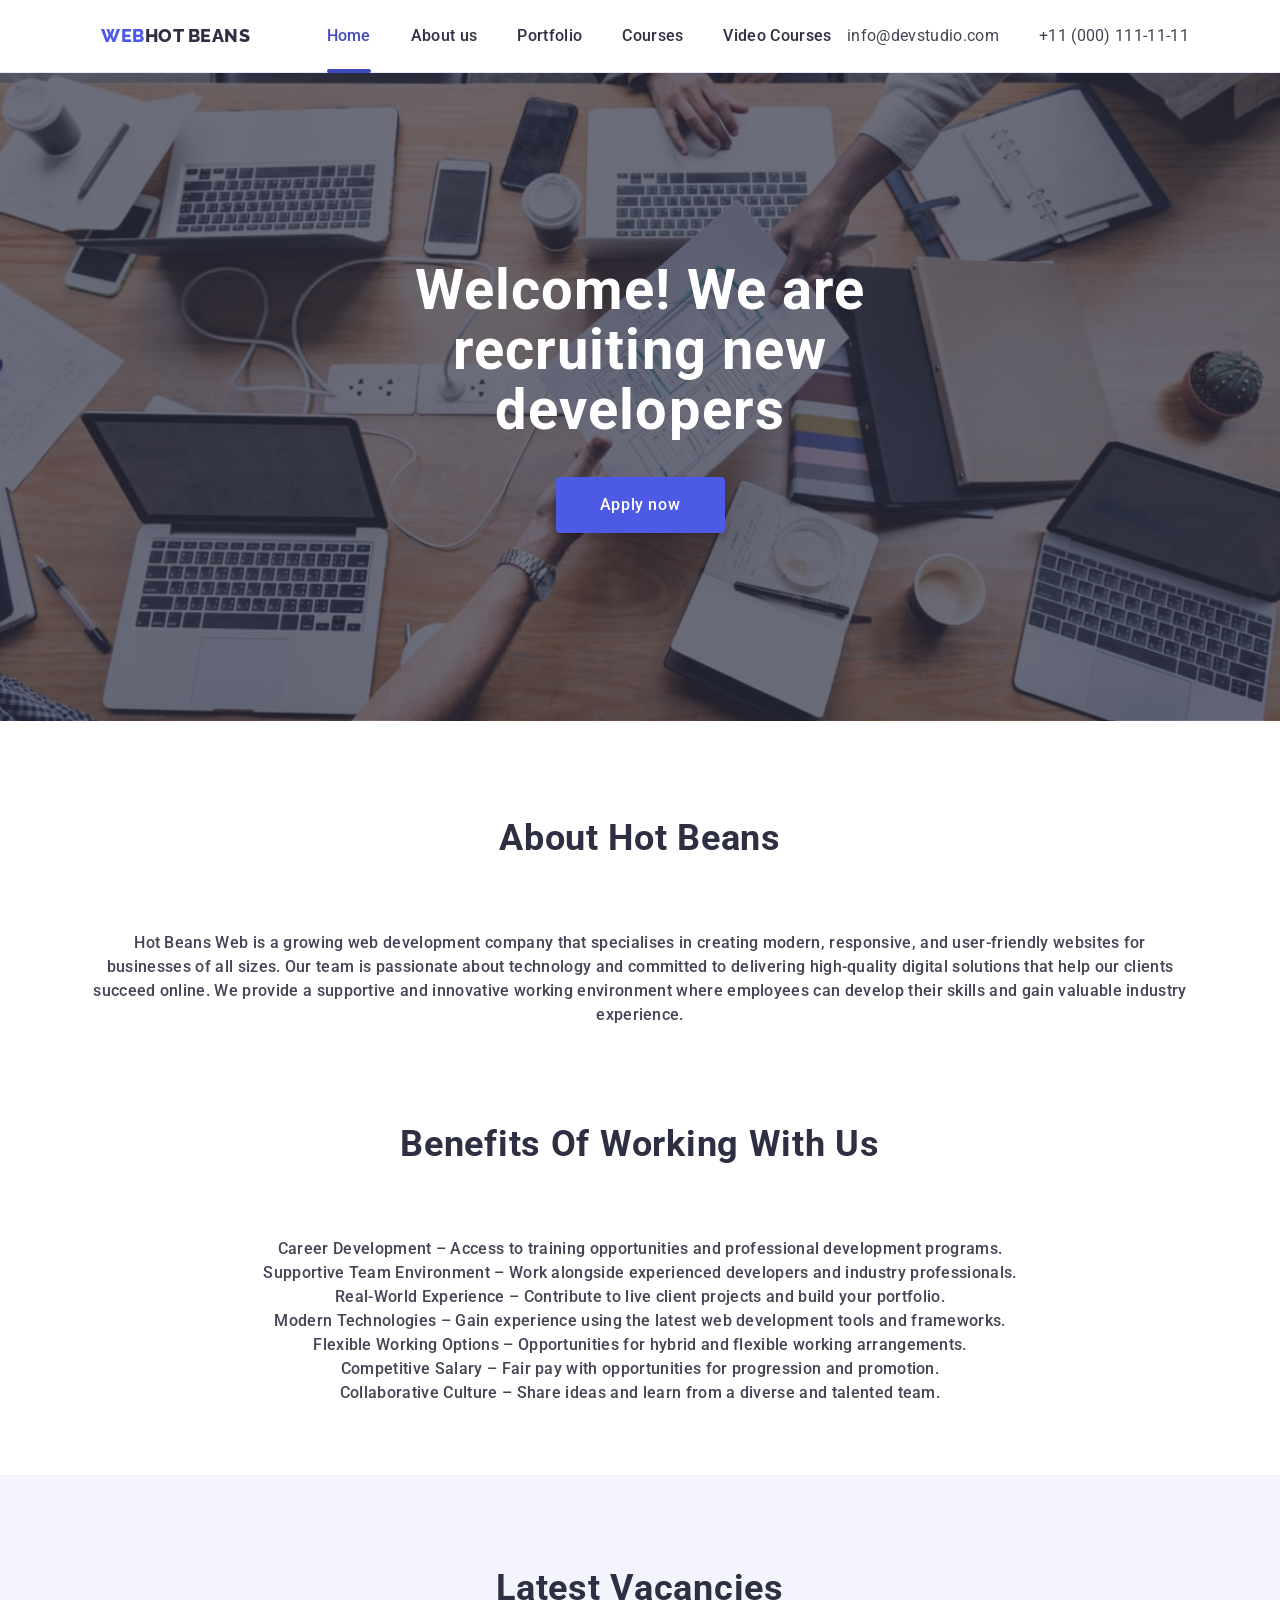
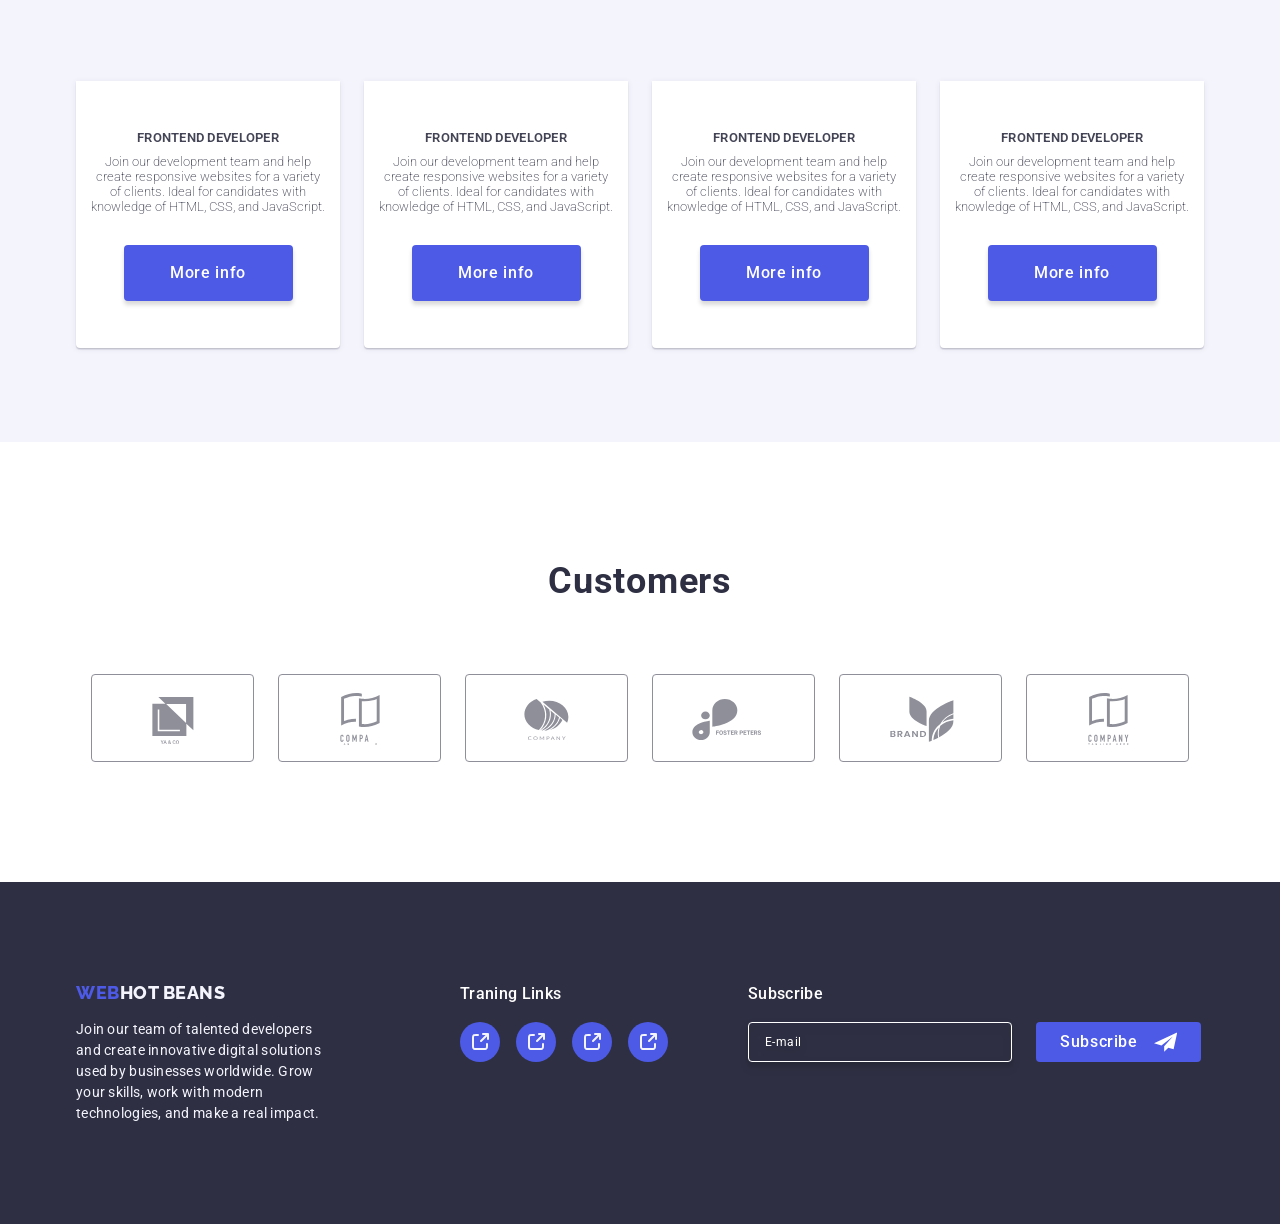
==== commit ecf8bddd: "final" ====
--- a/index.html
+++ b/index.html
@@ -35,8 +35,14 @@
             <li class="nav-item">
               <a href="html/aboutus.html" class="nav_link link">About us</a>
             </li>
-             <li class="nav-item">
+            <li class="nav-item">
               <a href="html/portfolio.html" class="nav_link link">Portfolio</a>
+            </li>
+              <li class="nav-item">
+              <a href="html/courses.html" class="nav_link link">Courses</a>
+            </li>
+            <li class="nav-item">
+              <a href="html/vid-courses.html" class="nav_link link">Video Courses</a>
             </li>
           </ul>
         </nav>
@@ -71,14 +77,17 @@
             <a href="./index.html" class="current mob-menu_link link">Studio</a>
           </li>
           <li class="mob-menu-item">
-            <a href="./index.html" class="mob-menu_link link">About us</a>
+            <a href="./html/aboutus.html" class="mob-menu_link link">About us</a>
           </li>
           <li class="mob-menu-item">
-            <a href="./index.html" class="mob-menu_link link"
-              >Portfolio</a
-            >
-          </li>
-
+            <a href="./html/portfolio.html" class="mob-menu_link link">Portfolio</a>
+          </li>
+          <li class="mob-menu-item">
+            <a href="./html/courses.html" class="mob-menu_link link">Courses</a>
+          </li>
+           <li class="mob-menu-item">
+            <a href="./html/vid-courses.html" class="mob-menu_link link">Video Courses</a>
+          </li>
         </ul>
         <ul class="footer_soc-list mob-menu-soc-list">
           <li class="footer_soc-item">
@@ -150,7 +159,6 @@
         </div>
       </section>
 
-      
       <!-- Third Section -->
       <section class="section section-benefit">
         <div class="container">
@@ -190,7 +198,6 @@
         </div>
       </section>
 
-     
       <section class="team-section vacancies-section">
         <div class="container">
           <h2 class="section-header">Latest vacancies</h2>
@@ -237,7 +244,7 @@
                   for a variety of clients. Ideal for candidates with knowledge
                   of HTML, CSS, and JavaScript.
                 </p>
-               <button
+                <button
                   type="button"
                   data-modal-open="modal2"
                   class="hero-button"
@@ -336,33 +343,32 @@
           <ul class="footer_soc-list">
             <li class="footer_soc-item">
               <a href="https://www.learn-c.org/" class="footer_soc-link">
-                <svg width="24" height="24" class="icon" >
-                  <use href="./images/icons.svg#external-link" ></use>
+                <svg width="24" height="24" class="icon">
+                  <use href="./images/icons.svg#external-link"></use>
                 </svg>
               </a>
             </li>
             <li class="footer_soc-item">
               <a href="https://www.learn-c.org/" class="footer_soc-link">
-                <svg width="24" height="24" class="icon" >
-                  <use href="./images/icons.svg#external-link" ></use>
+                <svg width="24" height="24" class="icon">
+                  <use href="./images/icons.svg#external-link"></use>
                 </svg>
               </a>
             </li>
             <li class="footer_soc-item">
               <a href="https://www.learn-c.org/" class="footer_soc-link">
-                <svg width="24" height="24" class="icon" >
-                  <use href="./images/icons.svg#external-link" ></use>
+                <svg width="24" height="24" class="icon">
+                  <use href="./images/icons.svg#external-link"></use>
                 </svg>
               </a>
             </li>
             <li class="footer_soc-item">
               <a href="https://www.learn-c.org/" class="footer_soc-link">
-                <svg width="24" height="24" class="icon" >
-                  <use href="./images/icons.svg#external-link" ></use>
-                </svg>
-              </a>
-            </li>
-            
+                <svg width="24" height="24" class="icon">
+                  <use href="./images/icons.svg#external-link"></use>
+                </svg>
+              </a>
+            </li>
           </ul>
         </div>
         <div class="footer-subc-box">
@@ -398,7 +404,7 @@
           </svg>
         </button>
         <p class="modal-title">Leave your contacts and we will call you back</p>
-        <form>
+        <form validation-form>
           <div class="modal-field">
             <label for="user-name" class="modal-label"> Name</label>
 
@@ -434,6 +440,42 @@
               </svg>
             </div>
           </div>
+          <div class="modal-field">
+            <label for="experience" class="modal-label">Experience Level</label>
+            <div class="modal-wrap">
+              <select id="experience" name="experience" class="modal-input">
+                <option value="">Select experience</option>
+                <option value="student">Student / Beginner</option>
+                <option value="junior">Junior (0–2 years)</option>
+                <option value="mid">Mid-level (2–5 years)</option>
+              </select>
+            </div>
+          </div>
+
+          <div class="modal-field">
+            <label class="modal-label">Skills</label>
+
+            <label
+              ><input type="checkbox" name="skills" value="html" /> HTML</label
+            >
+            <label
+              ><input type="checkbox" name="skills" value="css" /> CSS</label
+            >
+            <label
+              ><input type="checkbox" name="skills" value="js" />
+              JavaScript</label
+            >
+            <label
+              ><input type="checkbox" name="skills" value="react" />
+              React</label
+            >
+          </div>
+
+          <div class="modal-field">
+            <label for="cv" class="modal-label">Upload CV</label>
+            <input type="file" id="cv" name="cv" class="modal-input" />
+          </div>
+
           <div class="modal-field modal-area-fld">
             <label for="user-comment" class="modal-label"> Comment </label>
             <textarea
@@ -442,24 +484,6 @@
               placeholder="Text input"
               name="user-comment"
             ></textarea>
-          </div>
-          <div class="modal-check-fld">
-            <input
-              type="checkbox"
-              class="modal-check-input visually-hidden"
-              id="user-privacy"
-              value="true"
-              name="user-privacy"
-            />
-            <label class="modal-label check-label" for="user-privacy">
-              <span class="modal-span-icon">
-                <svg width="10" height="8" class="icon modal-check-icon">
-                  <use href="./images/icons.svg#icon-modal-privacy"></use>
-                </svg>
-              </span>
-              I accept the terms and conditions of the
-              <a href="#" class="modal-link"> Privacy Policy</a>
-            </label>
           </div>
           <button class="modal-btn" type="submit">Submit</button>
         </form>
@@ -501,5 +525,6 @@
     </div>
     <script src="./js/modal.js"></script>
     <script src="./js/menu.js"></script>
+    <script src="./js/validation.js"></script>
   </body>
 </html>
--- a/css/styles.css
+++ b/css/styles.css
@@ -885,9 +885,7 @@
   gap: 24px;
   row-gap: 48px;
 }
-.portfolio-section .card {
-  width: calc((100% - 2 * 24px) / 3);
-}
+
 .portfolio-section .card-text {
   padding: 32px 16px;
   border: 1px solid #e7e9fc;
@@ -932,4 +930,32 @@
 .card-img {
   position: relative;
   overflow: hidden;
-}+}
+.portfolio-section .card-set {
+  gap: 24px;
+  row-gap: 48px;
+}
+.portfolio-section .card {
+  width: calc((100% - 2 * 24px) / 3);
+}
+.portfolio-section .card-text {
+  padding: 32px 16px;
+  border: 1px solid #e7e9fc;
+  border-top: none;
+}
+
+.portfolio-section .card_title {
+  margin-bottom: 8px;
+}
+.card-link {
+  display: block;
+  transition: box-shadow 250ms cubic-bezier(0.4, 0, 0.2, 1);
+}
+.card-link:hover,
+.card-link:focus {
+  box-shadow: 0px 1px 6px rgba(46, 47, 66, 0.08),
+    0px 1px 1px rgba(46, 47, 66, 0.16), 0px 2px 1px rgba(46, 47, 66, 0.08);
+}
+.card-img {
+  position: relative;
+}
--- a/css/media.css
+++ b/css/media.css
@@ -54,8 +54,7 @@
       background-image: linear-gradient(
           rgba(46, 47, 66, 0.7),
           rgba(46, 47, 66, 0.7)
-        ),
-        url(../images/hero-bg-tab-img@2x.jpg);
+        );
     }
   }
 
@@ -213,8 +212,6 @@
     align-items: baseline;
     display: flex;
   }
-  
-}
   .portfolio-section .card-set {
     flex-direction: row;
     flex-wrap: wrap;
@@ -226,4 +223,4 @@
   .portfolio-section .card_title {
     text-align: left;
   }
-
+}
